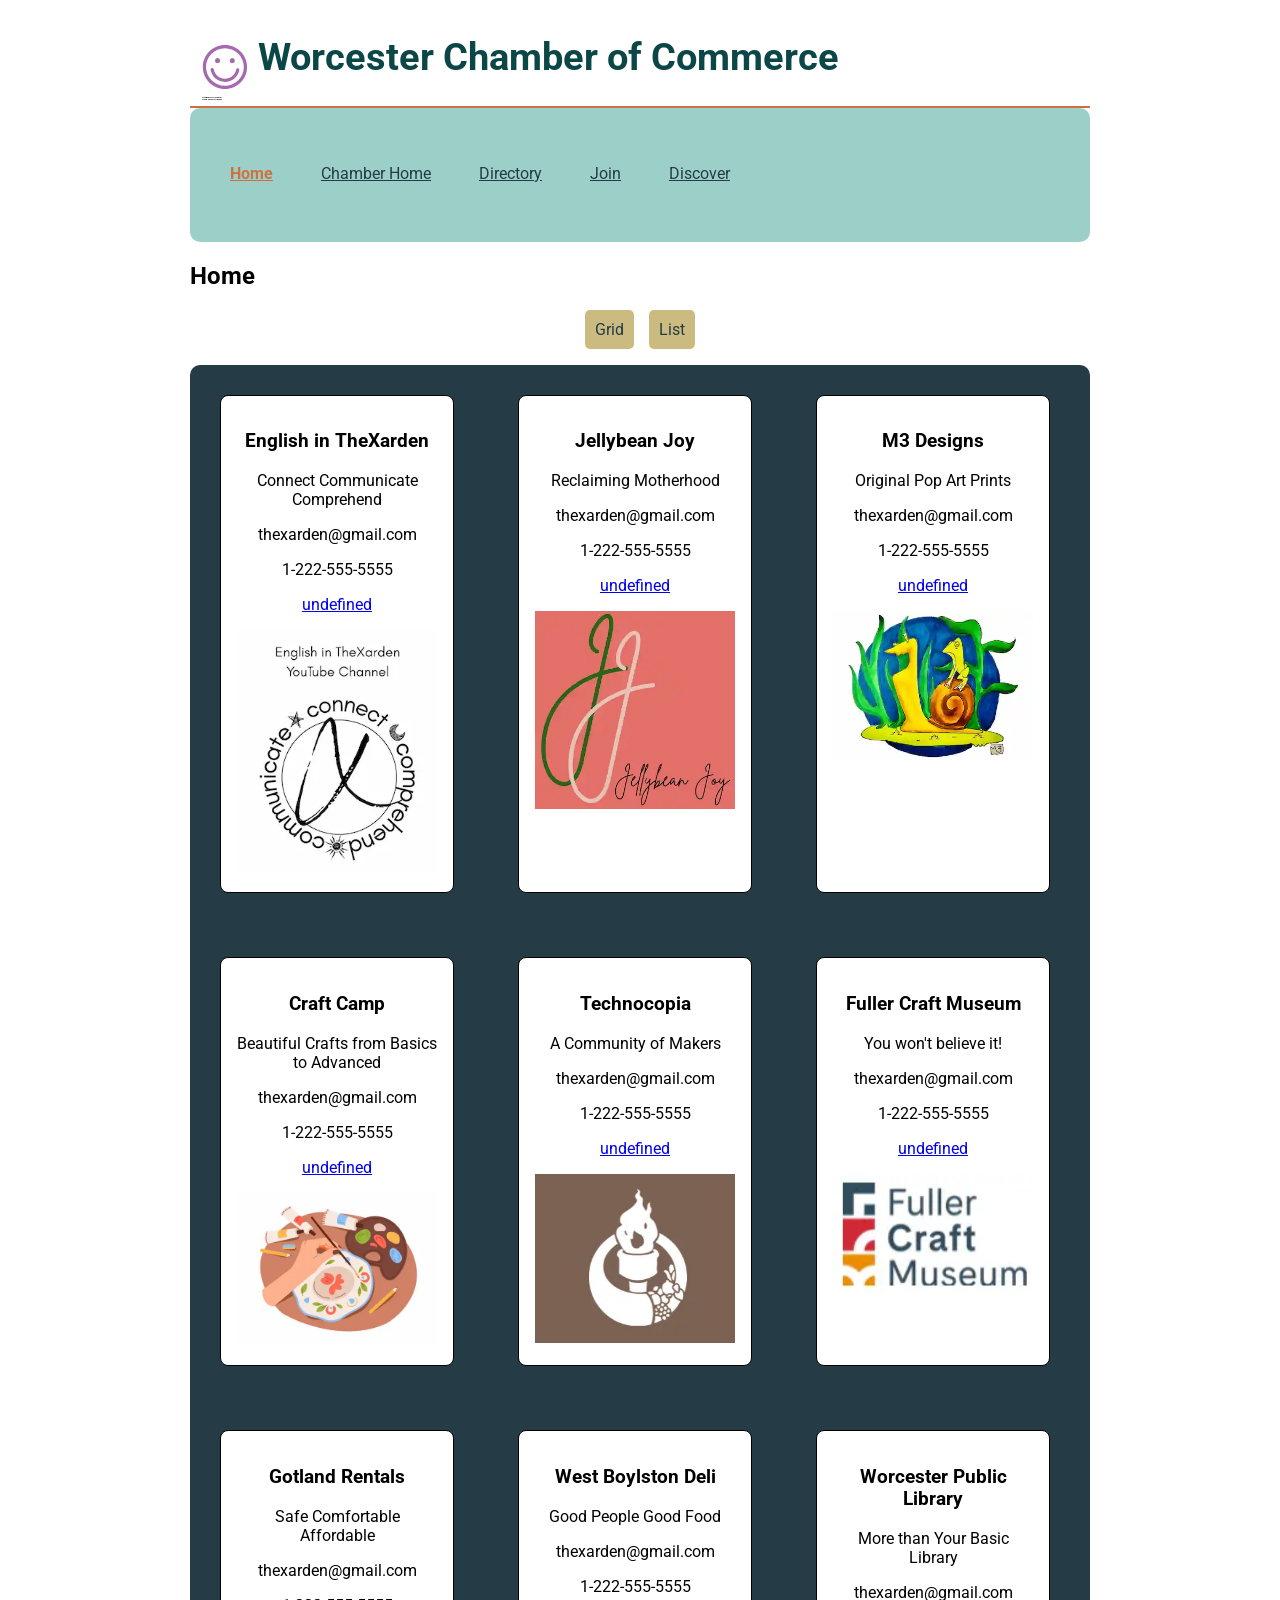
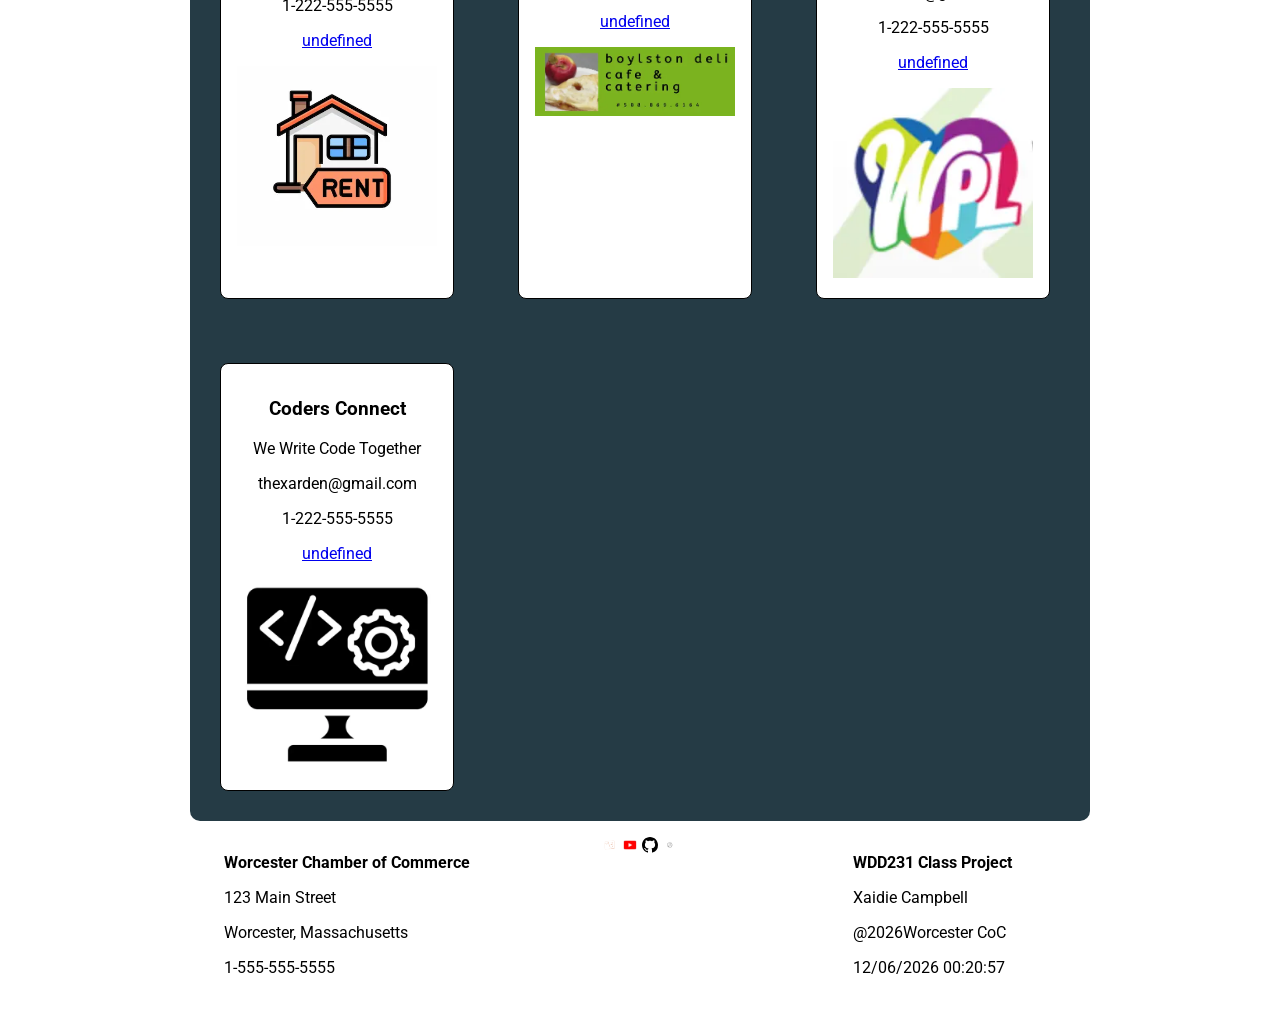
==== chamber/index.html @ 0e5b2f8b "try1" ====
<!DOCTYPE html>
<html lang="en">
<!-- code by Xaidie Campbell WDD231 project page -->

<head>
    <meta charset="UTF-8">
    <meta name="author" content="Xaidie Campbell">
    <meta name="viewport" content="width=device-width, initial-scale=1.0">
    <meta name="description"
        content="Browse a directory of local businesses, volunteer opportunities, and professional networking resources in Worcester, MA.">
    <meta property="og:title" content="Chamber of Commerce Home">
    <meta property="og:description"
        content="Browse a directory of local businesses, volunteer opportunities, and professional networking resources in Worcester, MA.">
    <meta property="og:url" content="https://xaidiecampbell.gitub.io/wdd231">
    <meta property="og:locale" content="en_US">
    <meta property="og:image" content="https://xaidiecampbell.github.io/wdd231/chamber/directory.html">
    <meta property="og:type" content="website">
    <meta property="og:site_name" content="Worcester Chamber of Commerce Student website">
    <title>"Worcester Chamber of Commerce Directory - Xaidie Campbell"></title>
    <link rel="icon" href="images/favicon-3.ico">
    <link rel="stylesheet" href="styles/base-chamber.css">
    <link rel="stylesheet" href="styles/large.chamber.css">
    <link rel="preconnect" href="https://fonts.googleapis.com">
    <link rel="preconnect" href="https://fonts.gstatic.com" crossorigin>
    <link
        href="https://fonts.googleapis.com/css2?family=Outfit:wght@100..900&family=Raleway:ital,wght@0,100..900;1,100..900&family=Roboto:ital,wght@0,100..900;1,100..900&family=Ubuntu:ital,wght@0,300;0,400;0,500;0,700;1,300;1,400;1,500;1,700&display=swap"
        rel="stylesheet">
    <script src="./scripts/chamber.js" defer></script>
</head>
<body>
    <main>
        <header>
            <img src="images/noun-smiley-face-6845325.svg" alt="site logo" width="150" height="150">
            <h1>
                <span id="course-title">Worcester Chamber of Commerce</span>
            </h1>
            <button id="nav-button" class="hamburger" aria-label="navigation"></button>
        </header>
        <nav id="nav-bar" class="navigation">
            <ul>
                <li><a class="active" href="home.html">Home</a></li>
                <li><a href="#" id="chamber-home">Chamber Home</a></li>
                <li><a href="#" id="directory.html">Directory</a></li>
                <li><a href="#" id="Join">Join</a></li>
                <li><a href="#" id="Discover">Discover</a></li>

            </ul>
        </nav>
        <section>

            <h2>Home</h2>
        </section>
        <section>
            <div class="toggle">
                <ul>
                    <li><a class="active" href="grid">Grid</a></li>
                    <li><a href="list">List</a></li>
                </ul>
            </div>
        </section>
        <section>
            <article class="grid">
                <section class="res-grid">

                </section>

            </article>
        </section>
    </main>
    <footer>
        <section>
            <p class="bold">Worcester Chamber of Commerce</p>
            <p>123 Main Street</p>
            <p>Worcester, Massachusetts</p>
            <p>1-555-555-5555</p>
        </section>
        <section>
            <div class="social">
                <a href="https://www.linkedin.com/feed/" target="-blank"><img src="/images/m3logofinal.svg"
                        alt="linkedin" width="16" height="16"></a>
                <a href="https://www.youtube.com/@L3monBugs" target="-blank"><img src="/images/youtube-logo.svg"
                        alt="youtube" width="16" height="16"></a>
                <a href="https://github.com/" target="-blank"><img src="images/github.svg" alt="github" width="16"
                        height="16"></a>
                <a href="https://www.instagram.com/l3mon_bugs/" target="-blank"><img src="images/xardenlogo.svg"
                        alt="instagram" width="16" height="16"></a>
            </div>
        </section>
        <section>
            <p class="bold">WDD231 Class Project</p>
            <p>Xaidie Campbell</p>
            <p>@<span id="currentYear"></span>Worcester CoC</p>
            <p id="lastModified">Last Modification</p>
        </section>

    </footer>
</body>

</html>
---- chamber/styles/base-chamber.css ----
:root {
    --primary-color: #cbbb80;
    --secondary-color: #a669af;
    --accent1-color: #0b4747;
    --accent2-color: #9ccfc7;
    --accent3-color: #253b45;
    --accent4-color: #cf7041;
    --font-family: 'Roboto', sans-serif;
    --box-sizing: border-box;
}


* {
    font-family: 'Roboto', sans-serif;
    ;
    box-sizing: border-box;
}

/* title */
header {
    display: grid;
    grid-template-columns: 50px auto 44px;
    align-items: end;
    padding: 5px 0 5px 10px;
    border-bottom: solid 2px #cf7041;
    column-gap: 8px;

}

header img {
    display: block;
    width: 100%;
    height: auto;
    color: #3c836b;
}

header span {
    font-size: larger;
    color: #0b4747
}

/* navigation */
.hamburger {
    background: none;
    border: none;
    color: #0b4747;
    cursor: pointer;

}

/* .active{font-weight: bold;} */

.hamburger::before {
    content: "\2630";
    font-size: 2rem;
}

.hamburger.show::before {
    content: "\00D7";
}

/* .navigation {display:none;} */
.navigation ul li {
    display: block;
    padding: 1.5rem;
    color: #253b45;
    text-decoration: none;
    border-bottom: solid #9ccfc7;
}

.navigation a:hover {
    background-color: #253b45;
    border-radius: 5px;
    color: #9ccfc7;
    padding: 10px;
}

nav a.active {
    /* background-color: none; */
    color: #cf7041;
    font-weight: bold;
    border-radius: 5px;
}

nav a {
    color: #253b45;
}

/* main */
.toggle ul {
    list-style: none;
    display: grid;
    grid-auto-flow: column;
    justify-content: center;
    border-radius: 5px;
    color: #9ccfc7;
    padding: 10px;
    gap: 15px;
}

.toggle a {
    color: #253b45;
    text-decoration: none;
    background-color: #cbbb80;
    border-radius: 5px;
    padding: 10px;
    gap: 15px;
}

.grid {
    display: grid;
    grid-template-columns: 1fr 1fr 1fr;
    background-color: #253b45;
    padding: 10px;
    gap: 3.5rem;
    text-align: center;
    border-radius: 10px;
}

.res-grid img {
    width: 300px;
    height: auto;

}

.res-grid section {
    border: 1px solid black;
    padding: 1rem;
    border-radius: 8px;
    background-color: white;
    gap: 15px;
}
.classList {display: block;}

/* footer */
footer {
    display: grid;
    grid-template-columns: 1fr 1fr 1fr;
    justify-items: center;
    background-color: white;
    padding: 1rem;
    gap: 10px;
    border-radius: 10px;
}
/* .social {display: grid; grid-template-columns: 1/3 0;} */
.social a {width: 2px; height: 2px;}
.bold {
    font-weight: 700;
}
---- chamber/styles/large.chamber.css ----
@media only screen and (min-width: 38rem) {

    header,
    main,
    nav,
    footer {
        max-width: 900px;
        margin: 0 auto;
    }

    header {
        grid-template-columns: 50px auto;
    }

    .hamburger {
        display: none;
    }

    .navigation {
        display: flex;
        background-color: #9ccfc7;
        border-radius: 10px;
        align-items: center;
    }

    .navigation ul {
        background-color: #fff;
        display: flex;
        color: #253b45;
        padding: 1rem;
        text-decoration: none;
        text-align: center;
        background-color: #9ccfc7;
        border-radius: 10px;
        align-items: center;

    }

    .navigation li {
        padding: 2rem;
        color: #253b45;
        text-decoration: none;
    }

    .res-grid {
        display: grid;
        grid-template-columns: 1fr 1fr 1fr;
        background-color: #253b45;
        padding: 20px;
        gap: 4rem;
        text-align: center;
    }

    .res-grid img {
        width: 200px;
        height: auto;

    }
}
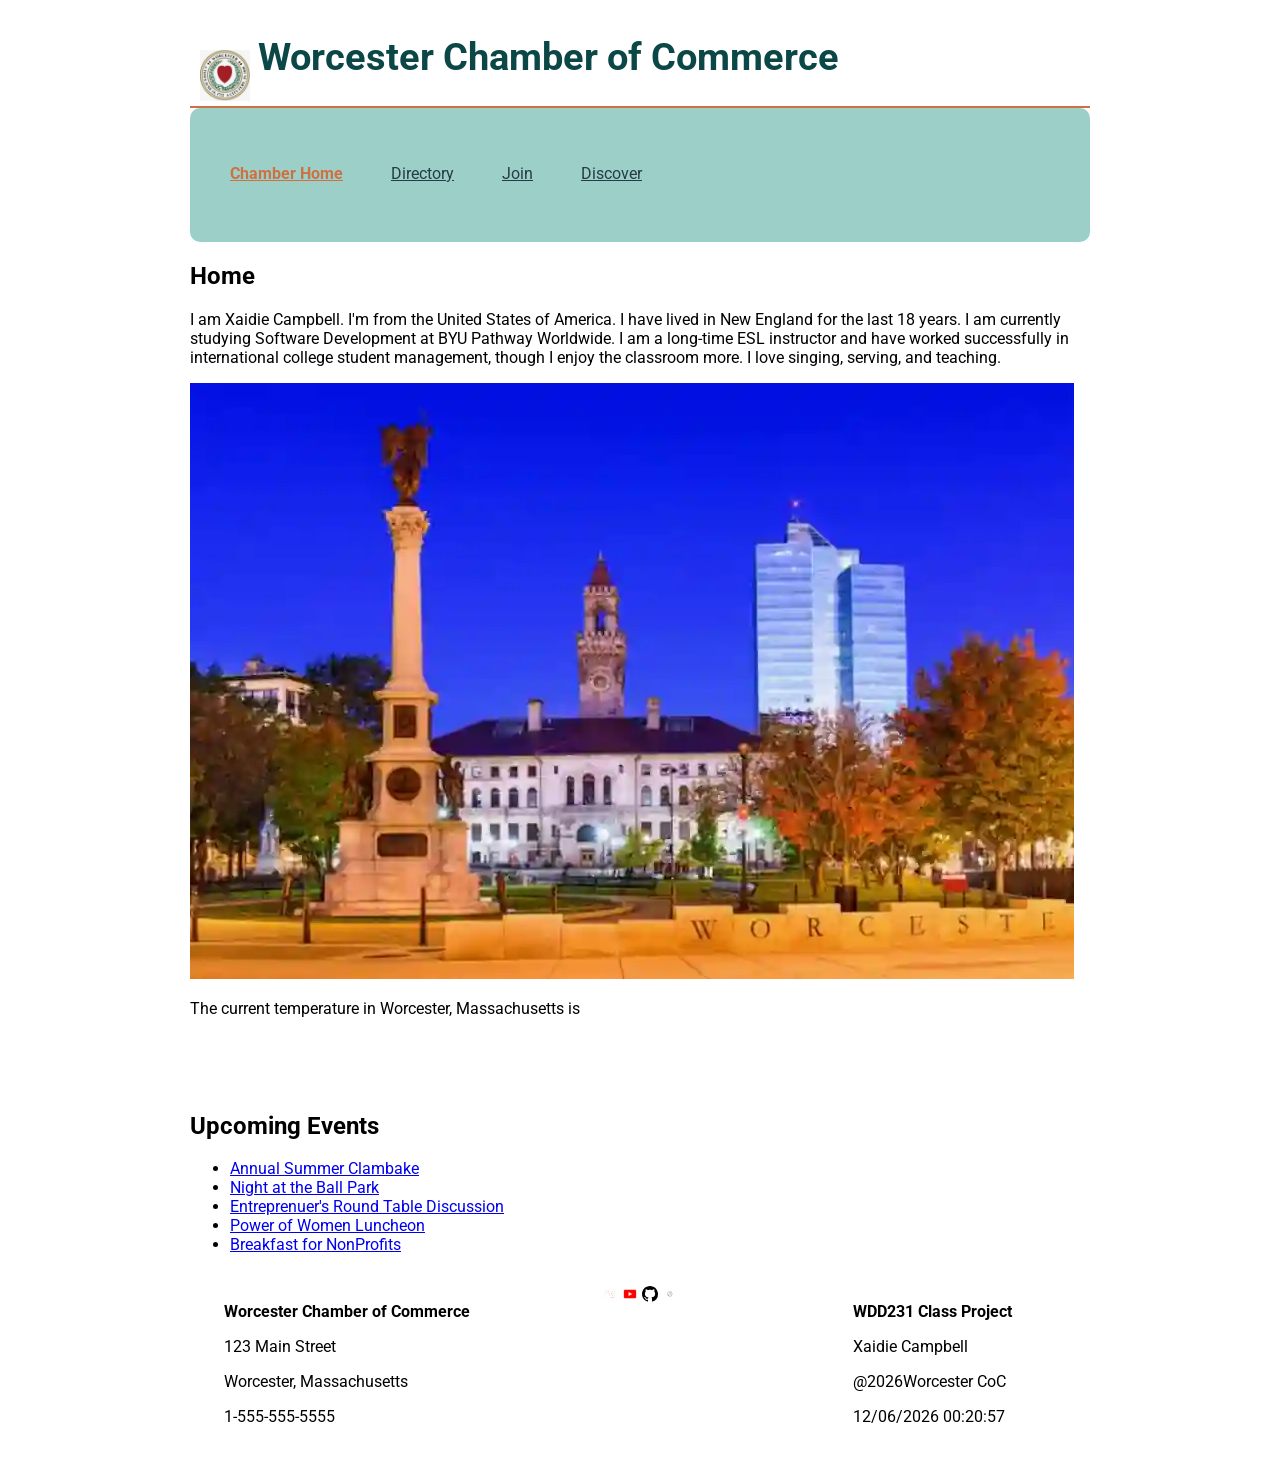
==== commit c33e0247: "try 5" ====
--- a/chamber/index.html
+++ b/chamber/index.html
@@ -30,7 +30,7 @@
 <body>
     <main>
         <header>
-            <img src="images/noun-smiley-face-6845325.svg" alt="site logo" width="150" height="150">
+            <img src="images/city-logo.webp" alt="site logo" width="150" height="150">
             <h1>
                 <span id="course-title">Worcester Chamber of Commerce</span>
             </h1>
@@ -38,9 +38,9 @@
         </header>
         <nav id="nav-bar" class="navigation">
             <ul>
-                <li><a class="active" href="home.html">Home</a></li>
-                <li><a href="#" id="chamber-home">Chamber Home</a></li>
-                <li><a href="#" id="directory.html">Directory</a></li>
+                
+                <li><a class="active"href="#" id="chamber-home">Chamber Home</a></li>
+                <li><a href="directory.html" id="directory.html">Directory</a></li>
                 <li><a href="#" id="Join">Join</a></li>
                 <li><a href="#" id="Discover">Discover</a></li>
 
@@ -50,21 +50,37 @@
 
             <h2>Home</h2>
         </section>
-        <section>
-            <div class="toggle">
-                <ul>
-                    <li><a class="active" href="grid">Grid</a></li>
-                    <li><a href="list">List</a></li>
-                </ul>
+        <section class="card">
+            <div>
+        
+                <p>I am Xaidie Campbell. I'm from the United States of America. I have lived in New England for the last
+                    18 years. I am currently studying Software Development at BYU Pathway Worldwide. I am a long-time
+                    ESL instructor and have worked successfully in international college student management, though I
+                    enjoy the classroom more. I love singing, serving, and teaching.</p>
+                <img src="images/hero-image.webp" alt="hero image of Worcester MA at night">
+                
+                <p>The current temperature in Worcester, Massachusetts is <span id="current-temp"></span></p>
+                <figure>
+                    <img id="weather-icon" src="" alt="">
+                    <figcaption></figcaption>
+                </figure>
+                <div class="card" class="weather">
+                    <h2 id="town"></h2>
+                    <img id="graphic" src="" alt="">
+                    <p id="description"></p>
+                    <p id="temperature"></p>
+                </div>
             </div>
         </section>
-        <section>
-            <article class="grid">
-                <section class="res-grid">
-
-                </section>
-
-            </article>
+        <section class="card">
+            <h2>Upcoming Events</h2>
+            <ul>
+                <li><a href="#">Annual Summer Clambake</a></li>
+                <li><a href="#">Night at the Ball Park</a></li>
+                <li><a href="#">Entreprenuer's Round Table Discussion</a></li>
+                <li><a href="#">Power of Women Luncheon</a></li>
+                <li><a href="#">Breakfast for NonProfits</a></li>
+            </ul>
         </section>
     </main>
     <footer>
--- a/chamber/styles/base-chamber.css
+++ b/chamber/styles/base-chamber.css
@@ -87,7 +87,7 @@
 }
 
 /* main */
-.toggle ul {
+.view-buttons {
     list-style: none;
     display: grid;
     grid-auto-flow: column;
@@ -96,16 +96,17 @@
     color: #9ccfc7;
     padding: 10px;
     gap: 15px;
+    color: #253b45;
+        text-decoration: none;
+        background-color: #cbbb80;
+        border-radius: 5px;
+        padding: 10px;
+        gap: 15px;
 }
 
-.toggle a {
-    color: #253b45;
-    text-decoration: none;
-    background-color: #cbbb80;
-    border-radius: 5px;
-    padding: 10px;
-    gap: 15px;
-}
+
+    
+
 
 .grid {
     display: grid;
--- a/chamber/styles/large.chamber.css
+++ b/chamber/styles/large.chamber.css
@@ -56,4 +56,6 @@
         height: auto;
 
     }
+    .res-grid.list view{}
+    .res-grid.grid view{}
 }
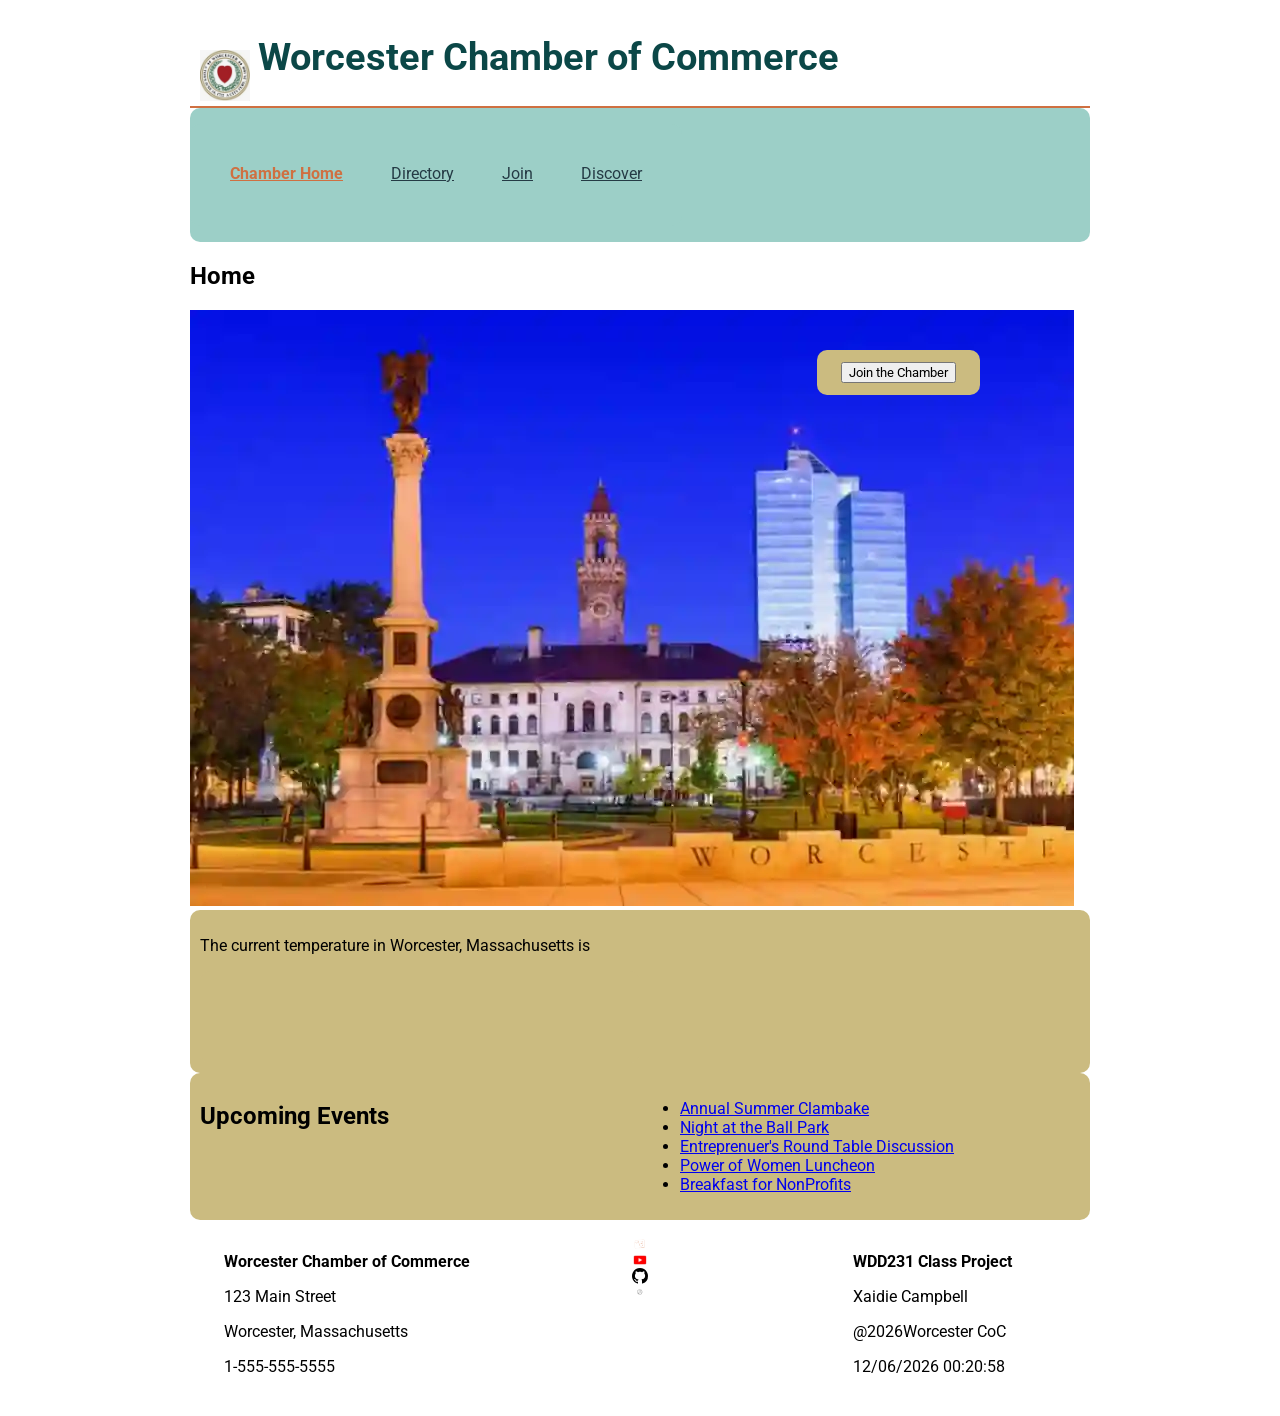
==== commit e139a9a1: "try 1" ====
--- a/chamber/index.html
+++ b/chamber/index.html
@@ -25,7 +25,7 @@
     <link
         href="https://fonts.googleapis.com/css2?family=Outfit:wght@100..900&family=Raleway:ital,wght@0,100..900;1,100..900&family=Roboto:ital,wght@0,100..900;1,100..900&family=Ubuntu:ital,wght@0,300;0,400;0,500;0,700;1,300;1,400;1,500;1,700&display=swap"
         rel="stylesheet">
-    <script src="./scripts/chamber.js" defer></script>
+    <script type="module" src="./scripts/chamber.js" defer></script>
 </head>
 <body>
     <main>
@@ -50,21 +50,23 @@
 
             <h2>Home</h2>
         </section>
-        <section class="card">
+        <section>
             <div>
         
-                <p>I am Xaidie Campbell. I'm from the United States of America. I have lived in New England for the last
-                    18 years. I am currently studying Software Development at BYU Pathway Worldwide. I am a long-time
-                    ESL instructor and have worked successfully in international college student management, though I
-                    enjoy the classroom more. I love singing, serving, and teaching.</p>
-                <img src="images/hero-image.webp" alt="hero image of Worcester MA at night">
-                
+                <div class="cta">
+                    <button href="#">Join the Chamber</button>
+                    
+                </div>
+                <img src="images/hero-image.webp" alt="hero image of Worcester MA at night" class="hero">
+        </section>
+        <section class="card">     
                 <p>The current temperature in Worcester, Massachusetts is <span id="current-temp"></span></p>
                 <figure>
                     <img id="weather-icon" src="" alt="">
                     <figcaption></figcaption>
                 </figure>
                 <div class="card" class="weather">
+                    
                     <h2 id="town"></h2>
                     <img id="graphic" src="" alt="">
                     <p id="description"></p>
@@ -82,6 +84,7 @@
                 <li><a href="#">Breakfast for NonProfits</a></li>
             </ul>
         </section>
+        <section id="spotlights"></section>
     </main>
     <footer>
         <section>
--- a/chamber/styles/base-chamber.css
+++ b/chamber/styles/base-chamber.css
@@ -97,18 +97,18 @@
     padding: 10px;
     gap: 15px;
     color: #253b45;
-        text-decoration: none;
-        background-color: #cbbb80;
-        border-radius: 5px;
-        padding: 10px;
-        gap: 15px;
+    text-decoration: none;
+    background-color: #cbbb80;
+    border-radius: 5px;
+    padding: 10px;
+    gap: 15px;
 }
 
 
-    
 
 
-.grid {
+
+.grid-view {
     display: grid;
     grid-template-columns: 1fr 1fr 1fr;
     background-color: #253b45;
@@ -118,20 +118,23 @@
     border-radius: 10px;
 }
 
-.res-grid img {
+.grid-view img {
     width: 300px;
     height: auto;
 
 }
 
-.res-grid section {
+.grid-view section {
     border: 1px solid black;
     padding: 1rem;
     border-radius: 8px;
     background-color: white;
     gap: 15px;
 }
-.classList {display: block;}
+
+.classList {
+    display: block;
+}
 
 /* footer */
 footer {
@@ -143,8 +146,52 @@
     gap: 10px;
     border-radius: 10px;
 }
+
 /* .social {display: grid; grid-template-columns: 1/3 0;} */
-.social a {width: 2px; height: 2px;}
+.social a {
+    /* display: flex; */
+    /* grid-template-columns: 1/3; */
+    width: 2px;
+    height: 2px;
+}
+
 .bold {
     font-weight: 700;
+}
+
+.social img {
+    display: grid;
+    grid-template-columns: 1/3;
+}
+
+
+/* index page main */
+.hero {
+    position: relative;
+}
+
+.hero img {
+    display: block;
+    width: 100%;
+    height: auto;
+    border-radius: 10px;
+}
+
+.cta {
+    position: absolute;
+    top: 350px;
+    right: 300px;
+    padding: .75rem 1.5rem;
+    font-size: 1rem;
+    background-color: #cbbb80;
+    border-radius: 10px;
+    z-index: 10;
+}
+
+.card {
+    display: flex;
+    /* grid-template-columns: 1/3; */
+    background-color: #9ccfc7;
+    border-radius: 10px;
+    padding: 10px;
 }
--- a/chamber/styles/large.chamber.css
+++ b/chamber/styles/large.chamber.css
@@ -42,7 +42,7 @@
         text-decoration: none;
     }
 
-    .res-grid {
+    .grid-view {
         display: grid;
         grid-template-columns: 1fr 1fr 1fr;
         background-color: #253b45;
@@ -51,11 +51,23 @@
         text-align: center;
     }
 
-    .res-grid img {
+    .grid-view img {
         width: 200px;
         height: auto;
 
     }
-    .res-grid.list view{}
-    .res-grid.grid view{}
+
+    .grid-view.list view {
+        display: block;
+    }
+
+    .grid-view.grid view {
+        display: grid;
+    }
+
+    .card {
+        display: grid;
+        grid-template-columns: 1fr 1fr;
+        background-color: #cbbb80;
+    }
 }
